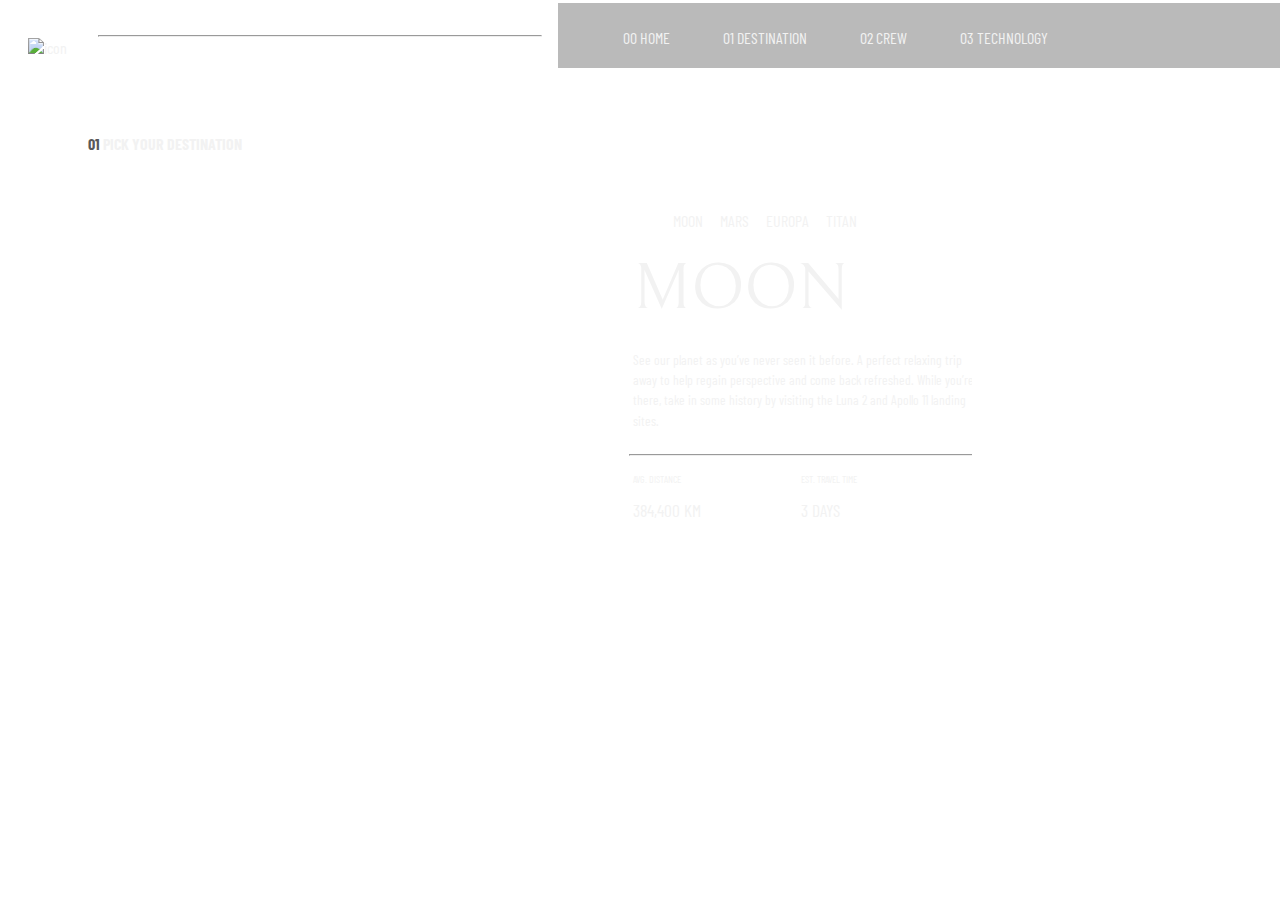
==== page2.html @ baa35f70 "space site" ====
<!DOCTYPE html>
<html lang="en">
<head>
    <meta charset="UTF-8">
    <meta http-equiv="X-UA-Compatible" content="IE=edge">
    <meta name="viewport" content="width=device-width, initial-scale=1.0">
    <title>Destination</title>
    <link href="style2.css" rel= "stylesheet">
    <link href="https://fonts.googleapis.com/css2?family=Barlow+Condensed:wght@100;400&family=Bellefair&family=Kumbh+Sans:wght@300&family=Petemoss&family=Roboto:wght@100;400&family=Source+Sans+Pro&display=swap" rel="stylesheet">
    <link href="https://fonts.googleapis.com/css2?family=Barlow+Condensed:wght@100;400&family=Kumbh+Sans:wght@300&family=Petemoss&family=Roboto:wght@100;400&family=Source+Sans+Pro&display=swap" rel="stylesheet">
</head>
<body>
    <header>
        <img src="littleIcon.JPG" alt="icon" id ="icon">
          <hr>
          <nav>
            <ul>
              <li><a href="file:///C:/Users/HP/Desktop/Web%20Dev%20Practice/Space%20Travel%20Website/index.html">00 HOME</a></li>
              <li><a href="file:///C:/Users/HP/Desktop/Web%20Dev%20Practice/Space%20Travel%20Website/page2.html">01 DESTINATION</a></li>
              <li><a href="file:///C:/Users/HP/Desktop/Web%20Dev%20Practice/Space%20Travel%20Website/page3.html">02 CREW</a></li>
              <li><a href="file:///C:/Users/HP/Desktop/Web%20Dev%20Practice/Space%20Travel%20Website/page4.html">03 TECHNOLOGY</a></li>
            </ul>
          </nav>
        </header>


         <div id="container2">
         <div class="pictures">
        <p class="heading"> <span>01</span> PICK YOUR DESTINATION</p>
            <figure id="pictures"> </figure>
        </div>
         
        <div class="nav">
            <ul>
                <li><a href= "#moon" id="first">Moon</a></li>
                <li><a href= "#mars" id="second">Mars</a></li>
                <li><a href= "#europa" id="third">Europa</a></li>
                <li><a href= "#titan" id = "fourth">Titan</a></li>
            </ul>
        </div>

            <div id="articles">
        <article id="moon">
        <h2>MOON</h2>
        <p class="moon">See our planet as you’ve never seen it before. A perfect relaxing trip away to help 
            regain perspective and come back refreshed. While you’re there, take in some history by visiting 
            the Luna 2 and Apollo 11 landing sites.</p>
            <hr>
            <div class="details">
            <p class="one">384,400 KM </p>  <p class= "two"> 3 DAYS</p>
            </div>
        </article>
        
    
        <article id="mars">
            <h2>MARS</h2>
            <p class="mars">Don’t forget to pack your hiking boots. You’ll need them to tackle Olympus Mons, 
                the tallest planetary mountain in our solar system. It’s two and a half times the size of 
                Everest! </p>
                <hr>
                <div class="details">
                <p class="one">225 mil. km</p> <p class= "two"> 9 months</p>
                </div>
        </article>


        <article id="europa">
            <h2>EUROPA</h2>
            <p class="europa">The smallest of the four Galilean moons orbiting Jupiter, Europa is a winter 
                lover’s dream. With an icy surface, it’s perfect for a bit of ice skating, curling, hockey, 
                or simple relaxation in your snug wintery cabin.</p>
                <hr>
                <div class="details">
               <p class="one"> 628 mil. km </p> <p class= "two"> 3 years</p>
                </div>
        </article>

        <article id="titan">
            <h2>TITAN</h2>
            <p class="titan">The only moon known to have a dense atmosphere other than Earth, Titan is a home 
                away from home (just a few hundred degrees colder!). As a bonus, you get striking views of the 
                Rings of Saturn. </p>
                <hr>
                <div class="details">
               <p class="one">  1.6 bil. km</p> <p class= "two"> 7 years</p>
                </div>
        </article>
      </div>

</div>

<script src="script.js"></script>
</body>
</html>
---- style2.css ----
body{
    background-image: url("destinationBG.JPG");
    color: #f2f2f2;
    font-family: "Barlow Condensed", sans-serif;
}

header{
    width: 100%;
}

#icon{
    position: relative;
    top: 30px;
    left: 20px;
}

hr{
    width: 35%;
    position: relative;
    left: -320px;
}

nav{
    width: 800px;
    height: 65px;
    background-color: rgba(26, 26, 26,0.3);
    position: relative;
    left: 550px;
    top: -50px;

}

nav ul li{
    display: inline-block;
    list-style: none;
    padding: 25px;
}

nav ul li a{
    text-decoration: none;
    color: #f2f2f2;
}

nav ul a::after{
    content: '';
    display: block;
    margin-bottom: 20px;
    width: 0%;
    position: relative;
    height: 3px;
    background-color:#f2f2f2;
    bottom: -20px;
    transition: all ease-in-out 250ms;
}
  
nav ul a:hover::after{
    width: 100%;
}

#container2{
    display:flex;
    flex-direction: row;
}

.pictures{
    margin-left: 80px;
}

.heading{
    font-weight: bolder;
    position: relative;
}

.heading span{
    color: #595959;
}

#pictures{
    width: 350px;
    height: 350px;
    margin-top: 60px;
    margin-left: 30px;
    
}

 .first{
    background-image: url("imagemoon.PNG");
    background-repeat: no-repeat;

    
}

 .second{
    background-image: url("imagemars.PNG");
    background-repeat: no-repeat;
 } 

 .third{
    background-image: url("imageeuropa.PNG");
    background-repeat: no-repeat;
    
}

 .fourth{
    background-image: url("imagetitan.PNG");
    background-repeat: no-repeat;
    
    
}

.nav{
    width: 450px;
    height: 50px;
    top: 70px;
    position: relative;
    left: 118px;
   
}

.nav ul li{
    display: inline-block;
    list-style: none;
    padding: 7px;
}

.nav ul li a{
    text-decoration: none;
    color: #f2f2f2;
    text-transform: uppercase;
    cursor: pointer;

}

.nav ul li a::after{
    content: '';
    display: block;
    margin-bottom: 20px;
    width: 0%;
    position: relative;
    height: 3px;
    background-color:#f2f2f2;
    bottom: -10px;
    transition: all ease-in-out 250ms;
}

.nav ul a:hover::after{
    width: 100%;
}

#articles{
    width: 480px;
    height: 300px;
    top: 130px;
    position: relative;
    left: -300px;
    overflow: hidden;
}

#moon{
    width: 350px;
    height: 300px;
    position: relative;
    left: 55px;
    top: -50px;
}

#moon h2{
    font-size: 65px;
    font-family: bellefair;
    font-weight: lighter;
}

#moon p{
    font-size: 13.5px;
    position: relative;
    top: -30px;
    line-height: 1.5;
}

#moon hr{
    width: 345px;
    position: relative;
    top: -20px;
    left: -5px;
}

#moon .details{
    display: flex;
    flex-direction: row;
    width: 450px;
}

#moon .details .one{
    margin-right: 100px;
    font-size: 17.5px;
}

#moon .details .two{
    margin-right: 100px;
    font-size: 17.5px;
}

#moon .details .one::before{
    width: auto;
    content: 'Avg. distance';
    display: block;
    text-transform: uppercase;
    font-size: 10px;
    margin-bottom: 10px;
}

#moon .details .two::before{
    width: auto;
    content: 'Est. travel time';
    display: block;
    text-transform: uppercase;
    font-size: 10px;
    margin-bottom: 10px;
}

#mars{
    width: 350px;
    height: 300px;
    position: relative;
    left: 55px;
    top: -50px;
}

#mars h2{
    font-size: 65px;
    font-family: bellefair;
    font-weight: lighter;
}

#mars p{
    font-size: 13.5px;
    position: relative;
    top: -30px;
    line-height: 1.5;
}

#mars hr{
    width: 345px;
    position: relative;
    top: -20px;
    left: -5px;
}

#mars .details{
    display: flex;
    flex-direction: row;
    width: 450px;
}

#mars .details .one{
    margin-right: 100px;
    font-size: 17.5px;
}

#mars .details .two{
    margin-right: 100px;
    font-size: 17.5px;
}

#mars .details .one::before{
    width: auto;
    content: 'Avg. distance';
    display: block;
    text-transform: uppercase;
    font-size: 10px;
    margin-bottom: 10px;
}

#mars .details .two::before{
    width: auto;
    content: 'Est. travel time';
    display: block;
    text-transform: uppercase;
    font-size: 10px;
    margin-bottom: 10px;
}

#europa{
    width: 350px;
    height: 300px;
    position: relative;
    left: 55px;
    top: -50px;
}

#europa h2{
    font-size: 65px;
    font-family: bellefair;
    font-weight: lighter;
}

#europa p{
    font-size: 13.5px;
    position: relative;
    top: -30px;
    line-height: 1.5;
}

#europa hr{
    width: 345px;
    position: relative;
    top: -20px;
    left: -5px;
}

#europa .details{
    display: flex;
    flex-direction: row;
    width: 450px;
}

#europa .details .one{
    margin-right: 100px;
    font-size: 17.5px;
}

#europa .details .two{
    margin-right: 100px;
    font-size: 17.5px;
}

#europa .details .one::before{
    width: auto;
    content: 'Avg. distance';
    display: block;
    text-transform: uppercase;
    font-size: 10px;
    margin-bottom: 10px;
}

#europa .details .two::before{
    width: auto;
    content: 'Est. travel time';
    display: block;
    text-transform: uppercase;
    font-size: 10px;
    margin-bottom: 10px;
}

#titan{
    width: 350px;
    height: 300px;
    position: relative;
    left: 55px;
    top: -50px;
}

#titan h2{
    font-size: 65px;
    font-family: bellefair;
    font-weight: lighter;
}

#titan p{
    font-size: 13.5px;
    position: relative;
    top: -30px;
    line-height: 1.5;
}

#titan hr{
    width: 345px;
    position: relative;
    top: -20px;
    left: -5px;
}

#titan .details{
    display: flex;
    flex-direction: row;
    width: 450px;
}

#titan .details .one{
    margin-right: 100px;
    font-size: 17.5px;
}

#titan .details .two{
    margin-right: 100px;
    font-size: 17.5px;
}

#titan .details .one::before{
    width: auto;
    content: 'Avg. distance';
    display: block;
    text-transform: uppercase;
    font-size: 10px;
    margin-bottom: 10px;
}

#titan .details .two::before{
    width: auto;
    content: 'Est. travel time';
    display: block;
    text-transform: uppercase;
    font-size: 10px;
    margin-bottom: 10px;
}
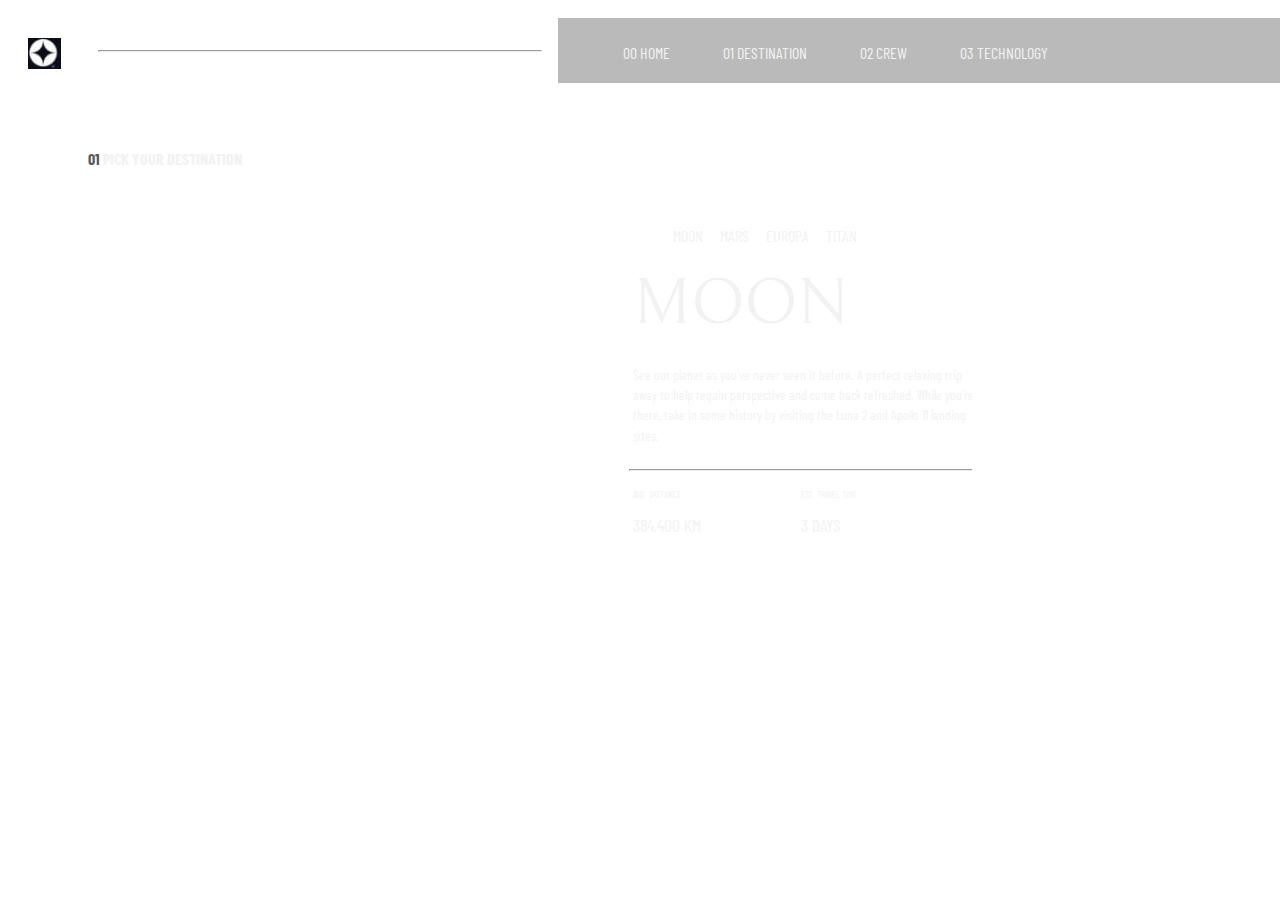
==== commit 4d260512: "Update page2.html" ====
--- a/page2.html
+++ b/page2.html
@@ -15,7 +15,7 @@
           <hr>
           <nav>
             <ul>
-              <li><a href="file:///C:/Users/HP/Desktop/Web%20Dev%20Practice/Space%20Travel%20Website/index.html">00 HOME</a></li>
+              <li><a href=" https://bii-sama.github.io/spacesite/">00 HOME</a></li>
               <li><a href="file:///C:/Users/HP/Desktop/Web%20Dev%20Practice/Space%20Travel%20Website/page2.html">01 DESTINATION</a></li>
               <li><a href="file:///C:/Users/HP/Desktop/Web%20Dev%20Practice/Space%20Travel%20Website/page3.html">02 CREW</a></li>
               <li><a href="file:///C:/Users/HP/Desktop/Web%20Dev%20Practice/Space%20Travel%20Website/page4.html">03 TECHNOLOGY</a></li>
@@ -91,4 +91,4 @@
 
 <script src="script.js"></script>
 </body>
-</html>+</html>
